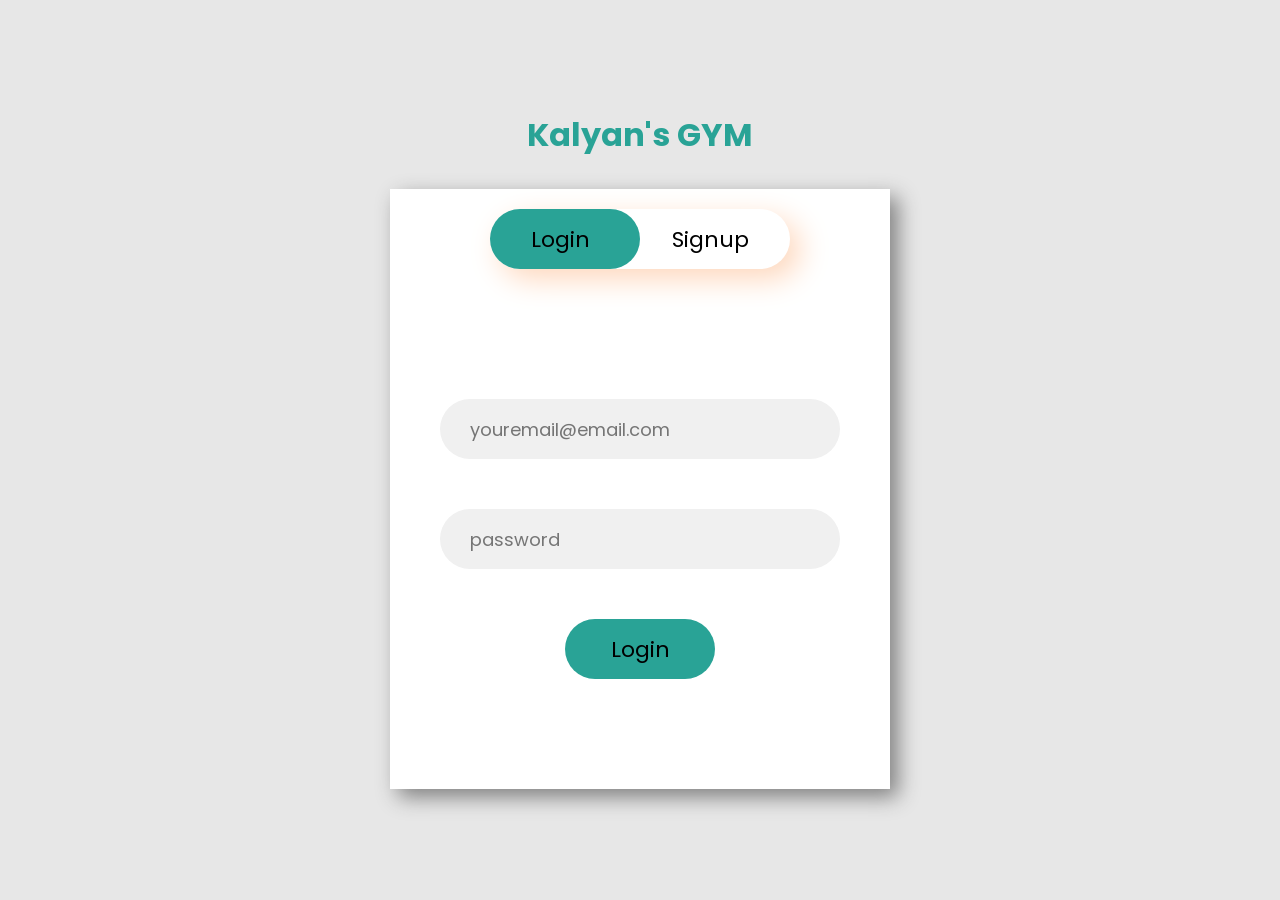
==== login_index.html @ 01926155 "Add gym management website" ====
<!DOCTYPE html>

<html lang="en">
 

<head>

    <meta charset="UTF-8">

    <meta name="viewport"

          content="width=device-width, 

                         initial-scale=1.0">

    <title>kalyan's GYM</title>

    <link rel="stylesheet"

          href="login_style.css">

</head>
 

<body>

    <header>

        <h1 class="heading">Kalyan's GYM</h1>

    </header>
 

    <!-- container div -->

    <div class="container">
 

        <!-- upper button section to select

             the login or signup form -->

        <div class="slider"></div>

        <div class="btn">

            <button class="login">Login</button>

            <button class="signup">Signup</button>

        </div>
 

        <!-- Form section that contains the

             login and the signup form -->

        <div class="form-section">
 

            <!-- login form -->

            <div class="login-box">

                <input type="email"

                       class="email ele"

                       placeholder="youremail@email.com">

                <input type="password"

                       class="password ele"

                       placeholder="password">

                <button class="clkbtn">Login</button>

            </div>
 

            <!-- signup form -->

            <div class="signup-box">

                <input type="text"

                       class="name ele"

                       placeholder="Enter your name">

                <input type="email"

                       class="email ele"

                       placeholder="youremail@email.com">

                <input type="password"

                       class="password ele"

                       placeholder="password">

                <input type="password"

                       class="password ele"

                       placeholder="Confirm password">

                <button class="clkbtn">Signup</button>

            </div>

        </div>

    </div>

    <script src="login_script.js"></script>

</body>
 

</html>
---- login_style.css ----
@import url(

"https://fonts.googleapis.com/css2?family=Poppins:ital,wght@0,100;0,200;0,300;0,400;0,500;0,600;0,700;0,800;0,900;1,100;1,200;1,300;1,400;1,500;1,600;1,700;1,800;1,900&display=swap");
 
* {

    margin: 0;

    padding: 0;

    box-sizing: border-box;

    font-family: "Poppins", sans-serif;
}
 
body {

    height: 100vh;

    width: 100vw;

    display: flex;

    justify-content: center;

    align-items: center;

    flex-direction: column;

    gap: 30px;

    background-color: rgb(231, 231, 231);
}
 
header {

    width: 100%;

    display: flex;

    flex-direction: column;

    align-items: center;

    justify-content: center;

    gap: 8px;
}
 
.heading {

    color: #29a396;
}
 
.title {

    font-weight: 400;

    letter-spacing: 1.5px;
}
 
.container {

    height: 600px;

    width: 500px;

    background-color: white;

    box-shadow: 8px 8px 20px rgb(128, 128, 128);

    position: relative;

    overflow: hidden;
}
 
.btn {

    height: 60px;

    width: 300px;

    margin: 20px auto;

    box-shadow: 10px 10px 30px rgb(254, 215, 188);

    border-radius: 50px;

    display: flex;

    justify-content: space-around;

    align-items: center;
}
 
.login,
.signup {

    font-size: 22px;

    border: none;

    outline: none;

    background-color: transparent;

    position: relative;

    cursor: pointer;
}
 
.slider {

    height: 60px;

    width: 150px;

    border-radius: 50px;

    background-image: linear-gradient(to right,

            #29a396,

            #29a396);

    position: absolute;

    top: 20px;

    left: 100px;

    transition: all 0.5s ease-in-out;
}
 
.moveslider {

    left: 250px;
}
 
.form-section {

    height: 500px;

    width: 1000px;

    padding: 20px 0;

    display: flex;

    position: relative;

    transition: all 0.5s ease-in-out;

    left: 0px;
}
 

.form-section-move {

    left: -500px;
}
 
.login-box,
.signup-box {

    height: 100%;

    width: 500px;

    display: flex;

    flex-direction: column;

    align-items: center;

    justify-content: center;

    padding: 0px 40px;
}
 
.login-box {

    gap: 50px;
}
 
.signup-box {

    gap: 30px;
}
 
.ele {

    height: 60px;

    width: 400px;

    outline: none;

    border: none;

    color: rgb(77, 77, 77);

    background-color: rgb(240, 240, 240);

    border-radius: 50px;

    padding-left: 30px;

    font-size: 18px;
}
 
.clkbtn {

    height: 60px;

    width: 150px;

    border-radius: 50px;

    background-image: linear-gradient(to right,

        #29a396,

        #29a396);

    font-size: 22px;

    border: none;

    cursor: pointer;
}
 
/* For Responsiveness of the page */
 

@media screen and (max-width: 650px) {

    .container {

        height: 600px;

        width: 300px;

    }
 

    .title {

        font-size: 15px;

    }
 

    .btn {

        height: 50px;

        width: 200px;

        margin: 20px auto;

    }
 

    .login,

    .signup {

        font-size: 19px;

    }
 

    .slider {

        height: 50px;

        width: 100px;

        left: 50px;

    }
 

    .moveslider {

        left: 150px;

    }
 

    .form-section {

        height: 500px;

        width: 600px;

    }
 

    .form-section-move {

        left: -300px;

    }
 

    .login-box,

    .signup-box {

        height: 100%;

        width: 300px;

    }
 

    .ele {

        height: 50px;

        width: 250px;

        font-size: 15px;

    }
 

    .clkbtn {

        height: 50px;

        width: 130px;

        font-size: 19px;

    }
}
 

@media screen and (max-width: 320px) {

    .container {

        height: 600px;

        width: 250px;

    }
 

    .heading {

        font-size: 30px;

    }
 

    .title {

        font-size: 10px;

    }
 

    .btn {

        height: 50px;

        width: 200px;

        margin: 20px auto;

    }
 

    .login,

    .signup {

        font-size: 19px;

    }
 

    .slider {

        height: 50px;

        width: 100px;

        left: 27px;

    }
 

    .moveslider {

        left: 127px;

    }
 

    .form-section {

        height: 500px;

        width: 500px;

    }
 

    .form-section-move {

        left: -250px;

    }
 

    .login-box,

    .signup-box {

        height: 100%;

        width: 250px;

    }
 

    .ele {

        height: 50px;

        width: 220px;

        font-size: 15px;

    }
 

    .clkbtn {

        height: 50px;

        width: 130px;

        font-size: 19px;

    }
}
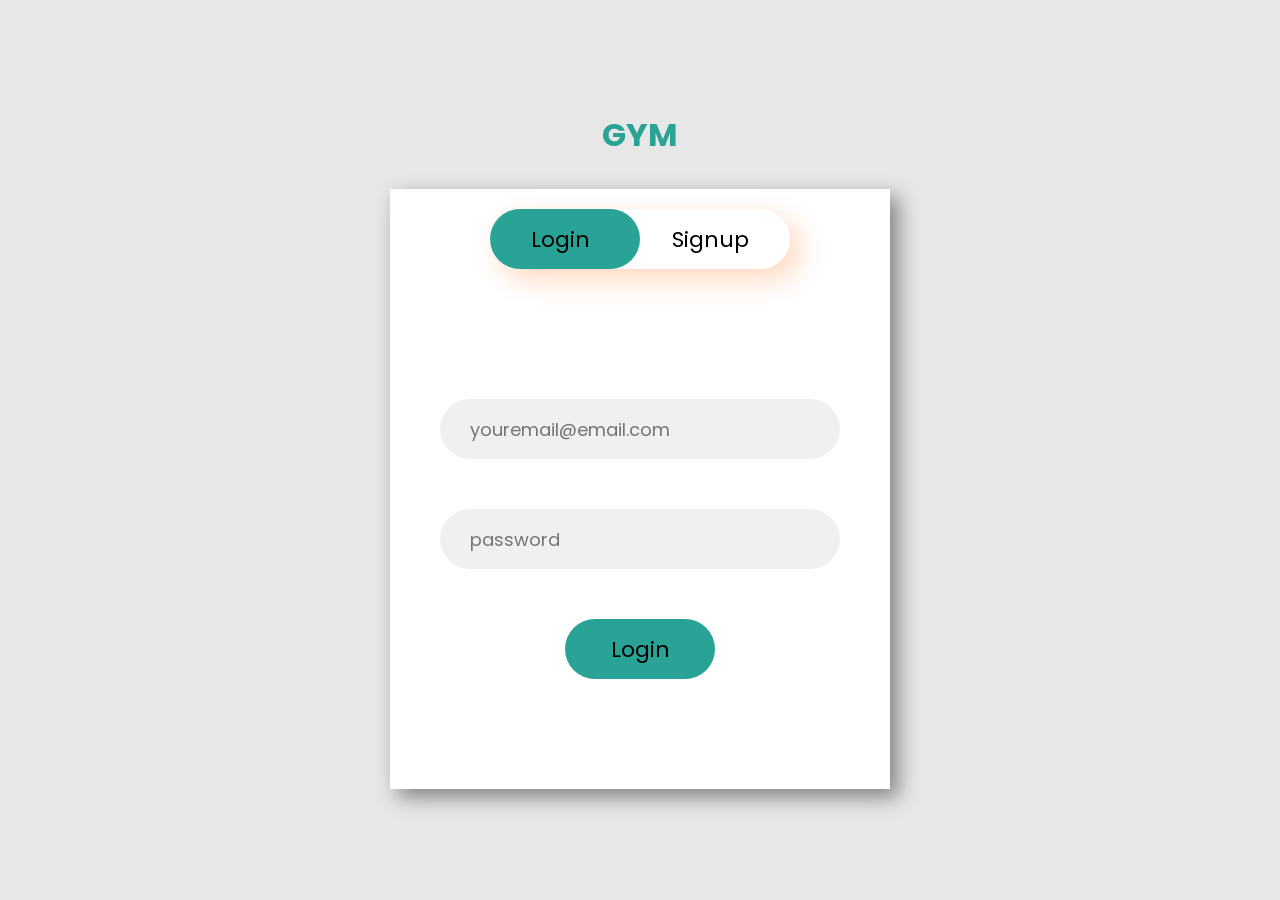
==== commit 2de71868: "Update" ====
--- a/login_index.html
+++ b/login_index.html
@@ -13,7 +13,7 @@
 
                          initial-scale=1.0">
 
-    <title>kalyan's GYM</title>
+    <title>GYM</title>
 
     <link rel="stylesheet"
 
@@ -26,7 +26,7 @@
 
     <header>
 
-        <h1 class="heading">Kalyan's GYM</h1>
+        <h1 class="heading">GYM</h1>
 
     </header>
  
